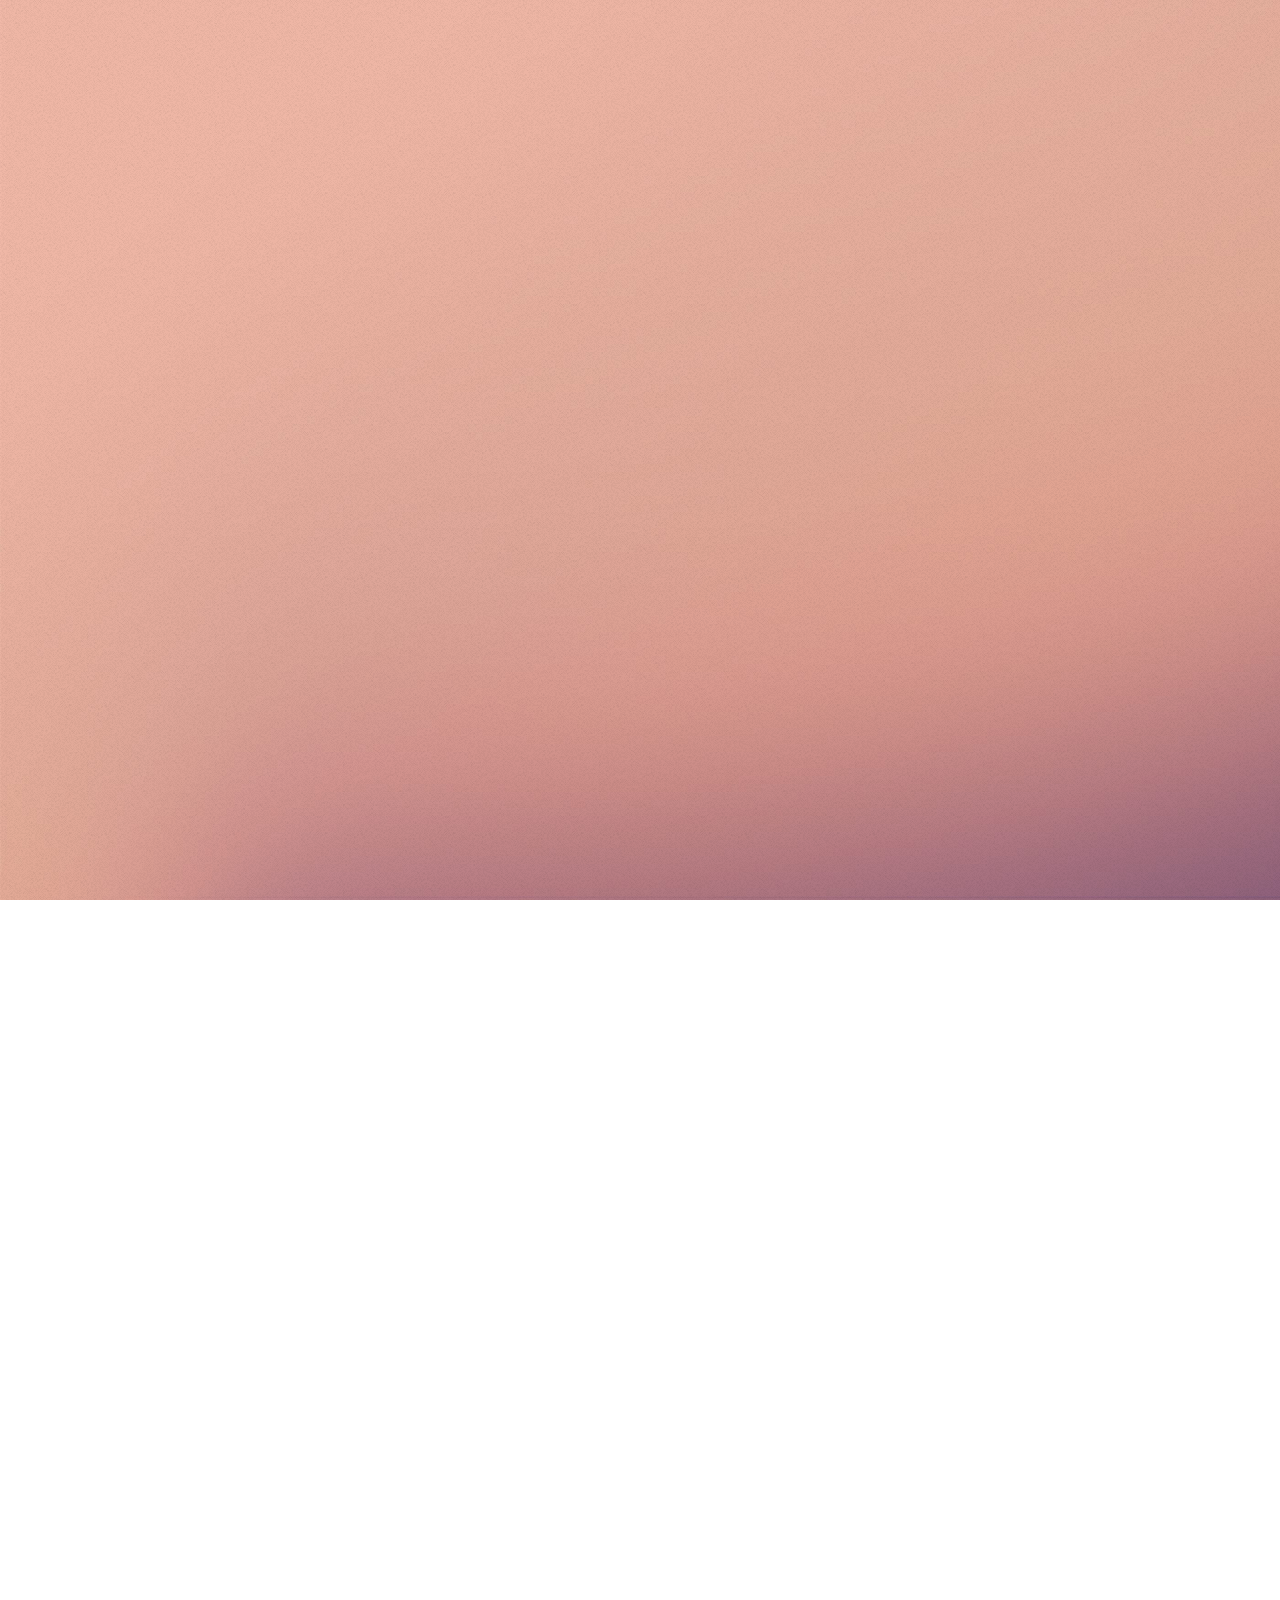
==== html5up-astral/index.html @ 2d90787c "Add files via upload" ====
<!DOCTYPE HTML>
<!--
	Astral by HTML5 UP
	html5up.net | @ajlkn
	Free for personal and commercial use under the CCA 3.0 license (html5up.net/license)
-->
<html>
	<head>
		<title>Astral by HTML5 UP</title>
		<meta charset="utf-8" />
		<meta name="viewport" content="width=device-width, initial-scale=1, user-scalable=no" />
		<link rel="stylesheet" href="assets/css/main.css" />
		<noscript><link rel="stylesheet" href="assets/css/noscript.css" /></noscript>
	</head>
	<body class="is-preload">

		<!-- Wrapper-->
			<div id="wrapper">

				<!-- Nav -->
					<nav id="nav">
						<a href="#" class="icon solid fa-home"><span>Home</span></a>
						<a href="#work" class="icon solid fa-folder"><span>Work</span></a>
						<a href="#contact" class="icon solid fa-envelope"><span>Contact</span></a>
						<a href="https://twitter.com/ajlkn" class="icon brands fa-twitter"><span>Twitter</span></a>
					</nav>

				<!-- Main -->
					<div id="main">

						<!-- Me -->
							<article id="home" class="panel intro">
								<header>
									<h1>Jane Doe</h1>
									<p>Senior Astral Projectionist</p>
								</header>
								<a href="#work" class="jumplink pic">
									<span class="arrow icon solid fa-chevron-right"><span>See my work</span></span>
									<img src="images/me.jpg" alt="" />
								</a>
							</article>

						<!-- Work -->
							<article id="work" class="panel">
								<header>
									<h2>Work</h2>
								</header>
								<p>
									Phasellus enim sapien, blandit ullamcorper elementum eu, condimentum eu elit.
									Vestibulum ante ipsum primis in faucibus orci luctus et ultrices posuere cubilia
									luctus elit eget interdum.
								</p>
								<section>
									<div class="row">
										<div class="col-4 col-6-medium col-12-small">
											<a href="#" class="image fit"><img src="images/pic01.jpg" alt=""></a>
										</div>
										<div class="col-4 col-6-medium col-12-small">
											<a href="#" class="image fit"><img src="images/pic02.jpg" alt=""></a>
										</div>
										<div class="col-4 col-6-medium col-12-small">
											<a href="#" class="image fit"><img src="images/pic03.jpg" alt=""></a>
										</div>
										<div class="col-4 col-6-medium col-12-small">
											<a href="#" class="image fit"><img src="images/pic04.jpg" alt=""></a>
										</div>
										<div class="col-4 col-6-medium col-12-small">
											<a href="#" class="image fit"><img src="images/pic05.jpg" alt=""></a>
										</div>
										<div class="col-4 col-6-medium col-12-small">
											<a href="#" class="image fit"><img src="images/pic06.jpg" alt=""></a>
										</div>
										<div class="col-4 col-6-medium col-12-small">
											<a href="#" class="image fit"><img src="images/pic07.jpg" alt=""></a>
										</div>
										<div class="col-4 col-6-medium col-12-small">
											<a href="#" class="image fit"><img src="images/pic08.jpg" alt=""></a>
										</div>
										<div class="col-4 col-6-medium col-12-small">
											<a href="#" class="image fit"><img src="images/pic09.jpg" alt=""></a>
										</div>
										<div class="col-4 col-6-medium col-12-small">
											<a href="#" class="image fit"><img src="images/pic10.jpg" alt=""></a>
										</div>
										<div class="col-4 col-6-medium col-12-small">
											<a href="#" class="image fit"><img src="images/pic11.jpg" alt=""></a>
										</div>
										<div class="col-4 col-6-medium col-12-small">
											<a href="#" class="image fit"><img src="images/pic12.jpg" alt=""></a>
										</div>
									</div>
								</section>
							</article>

						<!-- Contact -->
							<article id="contact" class="panel">
								<header>
									<h2>Contact Me</h2>
								</header>
								<form action="#" method="post">
									<div>
										<div class="row">
											<div class="col-6 col-12-medium">
												<input type="text" name="name" placeholder="Name" />
											</div>
											<div class="col-6 col-12-medium">
												<input type="text" name="email" placeholder="Email" />
											</div>
											<div class="col-12">
												<input type="text" name="subject" placeholder="Subject" />
											</div>
											<div class="col-12">
												<textarea name="message" placeholder="Message" rows="6"></textarea>
											</div>
											<div class="col-12">
												<input type="submit" value="Send Message" />
											</div>
										</div>
									</div>
								</form>
							</article>

					</div>

				<!-- Footer -->
					<div id="footer">
						<ul class="copyright">
							<li>&copy; Untitled.</li><li>Design: <a href="http://html5up.net">HTML5 UP</a></li>
						</ul>
					</div>

			</div>

		<!-- Scripts -->
			<script src="assets/js/jquery.min.js"></script>
			<script src="assets/js/browser.min.js"></script>
			<script src="assets/js/breakpoints.min.js"></script>
			<script src="assets/js/util.js"></script>
			<script src="assets/js/main.js"></script>

	</body>
</html>
---- html5up-astral/assets/css/main.css ----
@import url("https://fonts.googleapis.com/css?family=Source+Sans+Pro:300,400,300italic,400italic");
@import url("fontawesome-all.min.css");

/*
	Astral by HTML5 UP
	html5up.net | @ajlkn
	Free for personal and commercial use under the CCA 3.0 license (html5up.net/license)
*/

html, body, div, span, applet, object,
iframe, h1, h2, h3, h4, h5, h6, p, blockquote,
pre, a, abbr, acronym, address, big, cite,
code, del, dfn, em, img, ins, kbd, q, s, samp,
small, strike, strong, sub, sup, tt, var, b,
u, i, center, dl, dt, dd, ol, ul, li, fieldset,
form, label, legend, table, caption, tbody,
tfoot, thead, tr, th, td, article, aside,
canvas, details, embed, figure, figcaption,
footer, header, hgroup, menu, nav, output, ruby,
section, summary, time, mark, audio, video {
	margin: 0;
	padding: 0;
	border: 0;
	font-size: 100%;
	font: inherit;
	vertical-align: baseline;}

article, aside, details, figcaption, figure,
footer, header, hgroup, menu, nav, section {
	display: block;}

body {
	line-height: 1;
}

ol, ul {
	list-style: none;
}

blockquote, q {
	quotes: none;
}

	blockquote:before, blockquote:after, q:before, q:after {
		content: '';
		content: none;
	}

table {
	border-collapse: collapse;
	border-spacing: 0;
}

body {
	-webkit-text-size-adjust: none;
}

mark {
	background-color: transparent;
	color: inherit;
}

input::-moz-focus-inner {
	border: 0;
	padding: 0;
}

input, select, textarea {
	-moz-appearance: none;
	-webkit-appearance: none;
	-ms-appearance: none;
	appearance: none;
}

/* Row */

	.row {
		display: flex;
		flex-wrap: wrap;
		box-sizing: border-box;
		align-items: stretch;
	}

		.row > * {
			box-sizing: border-box;
		}

		.row.gtr-uniform > * > :last-child {
			margin-bottom: 0;
		}

		.row.aln-left {
			justify-content: flex-start;
		}

		.row.aln-center {
			justify-content: center;
		}

		.row.aln-right {
			justify-content: flex-end;
		}

		.row.aln-top {
			align-items: flex-start;
		}

		.row.aln-middle {
			align-items: center;
		}

		.row.aln-bottom {
			align-items: flex-end;
		}

		.row > .imp {
			order: -1;
		}

		.row > .col-1 {
			width: 8.33333%;
		}

		.row > .off-1 {
			margin-left: 8.33333%;
		}

		.row > .col-2 {
			width: 16.66667%;
		}

		.row > .off-2 {
			margin-left: 16.66667%;
		}

		.row > .col-3 {
			width: 25%;
		}

		.row > .off-3 {
			margin-left: 25%;
		}

		.row > .col-4 {
			width: 33.33333%;
		}

		.row > .off-4 {
			margin-left: 33.33333%;
		}

		.row > .col-5 {
			width: 41.66667%;
		}

		.row > .off-5 {
			margin-left: 41.66667%;
		}

		.row > .col-6 {
			width: 50%;
		}

		.row > .off-6 {
			margin-left: 50%;
		}

		.row > .col-7 {
			width: 58.33333%;
		}

		.row > .off-7 {
			margin-left: 58.33333%;
		}

		.row > .col-8 {
			width: 66.66667%;
		}

		.row > .off-8 {
			margin-left: 66.66667%;
		}

		.row > .col-9 {
			width: 75%;
		}

		.row > .off-9 {
			margin-left: 75%;
		}

		.row > .col-10 {
			width: 83.33333%;
		}

		.row > .off-10 {
			margin-left: 83.33333%;
		}

		.row > .col-11 {
			width: 91.66667%;
		}

		.row > .off-11 {
			margin-left: 91.66667%;
		}

		.row > .col-12 {
			width: 100%;
		}

		.row > .off-12 {
			margin-left: 100%;
		}

		.row.gtr-0 {
			margin-top: 0em;
			margin-left: 0em;
		}

			.row.gtr-0 > * {
				padding: 0em 0 0 0em;
			}

			.row.gtr-0.gtr-uniform {
				margin-top: 0em;
			}

				.row.gtr-0.gtr-uniform > * {
					padding-top: 0em;
				}

		.row.gtr-25 {
			margin-top: -0.3125em;
			margin-left: -0.3125em;
		}

			.row.gtr-25 > * {
				padding: 0.3125em 0 0 0.3125em;
			}

			.row.gtr-25.gtr-uniform {
				margin-top: -0.3125em;
			}

				.row.gtr-25.gtr-uniform > * {
					padding-top: 0.3125em;
				}

		.row.gtr-50 {
			margin-top: -0.625em;
			margin-left: -0.625em;
		}

			.row.gtr-50 > * {
				padding: 0.625em 0 0 0.625em;
			}

			.row.gtr-50.gtr-uniform {
				margin-top: -0.625em;
			}

				.row.gtr-50.gtr-uniform > * {
					padding-top: 0.625em;
				}

		.row {
			margin-top: -1.25em;
			margin-left: -1.25em;
		}

			.row > * {
				padding: 1.25em 0 0 1.25em;
			}

			.row.gtr-uniform {
				margin-top: -1.25em;
			}

				.row.gtr-uniform > * {
					padding-top: 1.25em;
				}

		.row.gtr-150 {
			margin-top: -1.875em;
			margin-left: -1.875em;
		}

			.row.gtr-150 > * {
				padding: 1.875em 0 0 1.875em;
			}

			.row.gtr-150.gtr-uniform {
				margin-top: -1.875em;
			}

				.row.gtr-150.gtr-uniform > * {
					padding-top: 1.875em;
				}

		.row.gtr-200 {
			margin-top: -2.5em;
			margin-left: -2.5em;
		}

			.row.gtr-200 > * {
				padding: 2.5em 0 0 2.5em;
			}

			.row.gtr-200.gtr-uniform {
				margin-top: -2.5em;
			}

				.row.gtr-200.gtr-uniform > * {
					padding-top: 2.5em;
				}

		@media screen and (max-width: 1680px) {

			.row {
				display: flex;
				flex-wrap: wrap;
				box-sizing: border-box;
				align-items: stretch;
			}

				.row > * {
					box-sizing: border-box;
				}

				.row.gtr-uniform > * > :last-child {
					margin-bottom: 0;
				}

				.row.aln-left {
					justify-content: flex-start;
				}

				.row.aln-center {
					justify-content: center;
				}

				.row.aln-right {
					justify-content: flex-end;
				}

				.row.aln-top {
					align-items: flex-start;
				}

				.row.aln-middle {
					align-items: center;
				}

				.row.aln-bottom {
					align-items: flex-end;
				}

				.row > .imp-xlarge {
					order: -1;
				}

				.row > .col-1-xlarge {
					width: 8.33333%;
				}

				.row > .off-1-xlarge {
					margin-left: 8.33333%;
				}

				.row > .col-2-xlarge {
					width: 16.66667%;
				}

				.row > .off-2-xlarge {
					margin-left: 16.66667%;
				}

				.row > .col-3-xlarge {
					width: 25%;
				}

				.row > .off-3-xlarge {
					margin-left: 25%;
				}

				.row > .col-4-xlarge {
					width: 33.33333%;
				}

				.row > .off-4-xlarge {
					margin-left: 33.33333%;
				}

				.row > .col-5-xlarge {
					width: 41.66667%;
				}

				.row > .off-5-xlarge {
					margin-left: 41.66667%;
				}

				.row > .col-6-xlarge {
					width: 50%;
				}

				.row > .off-6-xlarge {
					margin-left: 50%;
				}

				.row > .col-7-xlarge {
					width: 58.33333%;
				}

				.row > .off-7-xlarge {
					margin-left: 58.33333%;
				}

				.row > .col-8-xlarge {
					width: 66.66667%;
				}

				.row > .off-8-xlarge {
					margin-left: 66.66667%;
				}

				.row > .col-9-xlarge {
					width: 75%;
				}

				.row > .off-9-xlarge {
					margin-left: 75%;
				}

				.row > .col-10-xlarge {
					width: 83.33333%;
				}

				.row > .off-10-xlarge {
					margin-left: 83.33333%;
				}

				.row > .col-11-xlarge {
					width: 91.66667%;
				}

				.row > .off-11-xlarge {
					margin-left: 91.66667%;
				}

				.row > .col-12-xlarge {
					width: 100%;
				}

				.row > .off-12-xlarge {
					margin-left: 100%;
				}

				.row.gtr-0 {
					margin-top: 0em;
					margin-left: 0em;
				}

					.row.gtr-0 > * {
						padding: 0em 0 0 0em;
					}

					.row.gtr-0.gtr-uniform {
						margin-top: 0em;
					}

						.row.gtr-0.gtr-uniform > * {
							padding-top: 0em;
						}

				.row.gtr-25 {
					margin-top: -0.3125em;
					margin-left: -0.3125em;
				}

					.row.gtr-25 > * {
						padding: 0.3125em 0 0 0.3125em;
					}

					.row.gtr-25.gtr-uniform {
						margin-top: -0.3125em;
					}

						.row.gtr-25.gtr-uniform > * {
							padding-top: 0.3125em;
						}

				.row.gtr-50 {
					margin-top: -0.625em;
					margin-left: -0.625em;
				}

					.row.gtr-50 > * {
						padding: 0.625em 0 0 0.625em;
					}

					.row.gtr-50.gtr-uniform {
						margin-top: -0.625em;
					}

						.row.gtr-50.gtr-uniform > * {
							padding-top: 0.625em;
						}

				.row {
					margin-top: -1.25em;
					margin-left: -1.25em;
				}

					.row > * {
						padding: 1.25em 0 0 1.25em;
					}

					.row.gtr-uniform {
						margin-top: -1.25em;
					}

						.row.gtr-uniform > * {
							padding-top: 1.25em;
						}

				.row.gtr-150 {
					margin-top: -1.875em;
					margin-left: -1.875em;
				}

					.row.gtr-150 > * {
						padding: 1.875em 0 0 1.875em;
					}

					.row.gtr-150.gtr-uniform {
						margin-top: -1.875em;
					}

						.row.gtr-150.gtr-uniform > * {
							padding-top: 1.875em;
						}

				.row.gtr-200 {
					margin-top: -2.5em;
					margin-left: -2.5em;
				}

					.row.gtr-200 > * {
						padding: 2.5em 0 0 2.5em;
					}

					.row.gtr-200.gtr-uniform {
						margin-top: -2.5em;
					}

						.row.gtr-200.gtr-uniform > * {
							padding-top: 2.5em;
						}

		}

		@media screen and (max-width: 1280px) {

			.row {
				display: flex;
				flex-wrap: wrap;
				box-sizing: border-box;
				align-items: stretch;
			}

				.row > * {
					box-sizing: border-box;
				}

				.row.gtr-uniform > * > :last-child {
					margin-bottom: 0;
				}

				.row.aln-left {
					justify-content: flex-start;
				}

				.row.aln-center {
					justify-content: center;
				}

				.row.aln-right {
					justify-content: flex-end;
				}

				.row.aln-top {
					align-items: flex-start;
				}

				.row.aln-middle {
					align-items: center;
				}

				.row.aln-bottom {
					align-items: flex-end;
				}

				.row > .imp-large {
					order: -1;
				}

				.row > .col-1-large {
					width: 8.33333%;
				}

				.row > .off-1-large {
					margin-left: 8.33333%;
				}

				.row > .col-2-large {
					width: 16.66667%;
				}

				.row > .off-2-large {
					margin-left: 16.66667%;
				}

				.row > .col-3-large {
					width: 25%;
				}

				.row > .off-3-large {
					margin-left: 25%;
				}

				.row > .col-4-large {
					width: 33.33333%;
				}

				.row > .off-4-large {
					margin-left: 33.33333%;
				}

				.row > .col-5-large {
					width: 41.66667%;
				}

				.row > .off-5-large {
					margin-left: 41.66667%;
				}

				.row > .col-6-large {
					width: 50%;
				}

				.row > .off-6-large {
					margin-left: 50%;
				}

				.row > .col-7-large {
					width: 58.33333%;
				}

				.row > .off-7-large {
					margin-left: 58.33333%;
				}

				.row > .col-8-large {
					width: 66.66667%;
				}

				.row > .off-8-large {
					margin-left: 66.66667%;
				}

				.row > .col-9-large {
					width: 75%;
				}

				.row > .off-9-large {
					margin-left: 75%;
				}

				.row > .col-10-large {
					width: 83.33333%;
				}

				.row > .off-10-large {
					margin-left: 83.33333%;
				}

				.row > .col-11-large {
					width: 91.66667%;
				}

				.row > .off-11-large {
					margin-left: 91.66667%;
				}

				.row > .col-12-large {
					width: 100%;
				}

				.row > .off-12-large {
					margin-left: 100%;
				}

				.row.gtr-0 {
					margin-top: 0em;
					margin-left: 0em;
				}

					.row.gtr-0 > * {
						padding: 0em 0 0 0em;
					}

					.row.gtr-0.gtr-uniform {
						margin-top: 0em;
					}

						.row.gtr-0.gtr-uniform > * {
							padding-top: 0em;
						}

				.row.gtr-25 {
					margin-top: -0.3125em;
					margin-left: -0.3125em;
				}

					.row.gtr-25 > * {
						padding: 0.3125em 0 0 0.3125em;
					}

					.row.gtr-25.gtr-uniform {
						margin-top: -0.3125em;
					}

						.row.gtr-25.gtr-uniform > * {
							padding-top: 0.3125em;
						}

				.row.gtr-50 {
					margin-top: -0.625em;
					margin-left: -0.625em;
				}

					.row.gtr-50 > * {
						padding: 0.625em 0 0 0.625em;
					}

					.row.gtr-50.gtr-uniform {
						margin-top: -0.625em;
					}

						.row.gtr-50.gtr-uniform > * {
							padding-top: 0.625em;
						}

				.row {
					margin-top: -1.25em;
					margin-left: -1.25em;
				}

					.row > * {
						padding: 1.25em 0 0 1.25em;
					}

					.row.gtr-uniform {
						margin-top: -1.25em;
					}

						.row.gtr-uniform > * {
							padding-top: 1.25em;
						}

				.row.gtr-150 {
					margin-top: -1.875em;
					margin-left: -1.875em;
				}

					.row.gtr-150 > * {
						padding: 1.875em 0 0 1.875em;
					}

					.row.gtr-150.gtr-uniform {
						margin-top: -1.875em;
					}

						.row.gtr-150.gtr-uniform > * {
							padding-top: 1.875em;
						}

				.row.gtr-200 {
					margin-top: -2.5em;
					margin-left: -2.5em;
				}

					.row.gtr-200 > * {
						padding: 2.5em 0 0 2.5em;
					}

					.row.gtr-200.gtr-uniform {
						margin-top: -2.5em;
					}

						.row.gtr-200.gtr-uniform > * {
							padding-top: 2.5em;
						}

		}

		@media screen and (max-width: 980px) {

			.row {
				display: flex;
				flex-wrap: wrap;
				box-sizing: border-box;
				align-items: stretch;
			}

				.row > * {
					box-sizing: border-box;
				}

				.row.gtr-uniform > * > :last-child {
					margin-bottom: 0;
				}

				.row.aln-left {
					justify-content: flex-start;
				}

				.row.aln-center {
					justify-content: center;
				}

				.row.aln-right {
					justify-content: flex-end;
				}

				.row.aln-top {
					align-items: flex-start;
				}

				.row.aln-middle {
					align-items: center;
				}

				.row.aln-bottom {
					align-items: flex-end;
				}

				.row > .imp-medium {
					order: -1;
				}

				.row > .col-1-medium {
					width: 8.33333%;
				}

				.row > .off-1-medium {
					margin-left: 8.33333%;
				}

				.row > .col-2-medium {
					width: 16.66667%;
				}

				.row > .off-2-medium {
					margin-left: 16.66667%;
				}

				.row > .col-3-medium {
					width: 25%;
				}

				.row > .off-3-medium {
					margin-left: 25%;
				}

				.row > .col-4-medium {
					width: 33.33333%;
				}

				.row > .off-4-medium {
					margin-left: 33.33333%;
				}

				.row > .col-5-medium {
					width: 41.66667%;
				}

				.row > .off-5-medium {
					margin-left: 41.66667%;
				}

				.row > .col-6-medium {
					width: 50%;
				}

				.row > .off-6-medium {
					margin-left: 50%;
				}

				.row > .col-7-medium {
					width: 58.33333%;
				}

				.row > .off-7-medium {
					margin-left: 58.33333%;
				}

				.row > .col-8-medium {
					width: 66.66667%;
				}

				.row > .off-8-medium {
					margin-left: 66.66667%;
				}

				.row > .col-9-medium {
					width: 75%;
				}

				.row > .off-9-medium {
					margin-left: 75%;
				}

				.row > .col-10-medium {
					width: 83.33333%;
				}

				.row > .off-10-medium {
					margin-left: 83.33333%;
				}

				.row > .col-11-medium {
					width: 91.66667%;
				}

				.row > .off-11-medium {
					margin-left: 91.66667%;
				}

				.row > .col-12-medium {
					width: 100%;
				}

				.row > .off-12-medium {
					margin-left: 100%;
				}

				.row.gtr-0 {
					margin-top: 0em;
					margin-left: 0em;
				}

					.row.gtr-0 > * {
						padding: 0em 0 0 0em;
					}

					.row.gtr-0.gtr-uniform {
						margin-top: 0em;
					}

						.row.gtr-0.gtr-uniform > * {
							padding-top: 0em;
						}

				.row.gtr-25 {
					margin-top: -0.3125em;
					margin-left: -0.3125em;
				}

					.row.gtr-25 > * {
						padding: 0.3125em 0 0 0.3125em;
					}

					.row.gtr-25.gtr-uniform {
						margin-top: -0.3125em;
					}

						.row.gtr-25.gtr-uniform > * {
							padding-top: 0.3125em;
						}

				.row.gtr-50 {
					margin-top: -0.625em;
					margin-left: -0.625em;
				}

					.row.gtr-50 > * {
						padding: 0.625em 0 0 0.625em;
					}

					.row.gtr-50.gtr-uniform {
						margin-top: -0.625em;
					}

						.row.gtr-50.gtr-uniform > * {
							padding-top: 0.625em;
						}

				.row {
					margin-top: -1.25em;
					margin-left: -1.25em;
				}

					.row > * {
						padding: 1.25em 0 0 1.25em;
					}

					.row.gtr-uniform {
						margin-top: -1.25em;
					}

						.row.gtr-uniform > * {
							padding-top: 1.25em;
						}

				.row.gtr-150 {
					margin-top: -1.875em;
					margin-left: -1.875em;
				}

					.row.gtr-150 > * {
						padding: 1.875em 0 0 1.875em;
					}

					.row.gtr-150.gtr-uniform {
						margin-top: -1.875em;
					}

						.row.gtr-150.gtr-uniform > * {
							padding-top: 1.875em;
						}

				.row.gtr-200 {
					margin-top: -2.5em;
					margin-left: -2.5em;
				}

					.row.gtr-200 > * {
						padding: 2.5em 0 0 2.5em;
					}

					.row.gtr-200.gtr-uniform {
						margin-top: -2.5em;
					}

						.row.gtr-200.gtr-uniform > * {
							padding-top: 2.5em;
						}

		}

		@media screen and (max-width: 736px) {

			.row {
				display: flex;
				flex-wrap: wrap;
				box-sizing: border-box;
				align-items: stretch;
			}

				.row > * {
					box-sizing: border-box;
				}

				.row.gtr-uniform > * > :last-child {
					margin-bottom: 0;
				}

				.row.aln-left {
					justify-content: flex-start;
				}

				.row.aln-center {
					justify-content: center;
				}

				.row.aln-right {
					justify-content: flex-end;
				}

				.row.aln-top {
					align-items: flex-start;
				}

				.row.aln-middle {
					align-items: center;
				}

				.row.aln-bottom {
					align-items: flex-end;
				}

				.row > .imp-small {
					order: -1;
				}

				.row > .col-1-small {
					width: 8.33333%;
				}

				.row > .off-1-small {
					margin-left: 8.33333%;
				}

				.row > .col-2-small {
					width: 16.66667%;
				}

				.row > .off-2-small {
					margin-left: 16.66667%;
				}

				.row > .col-3-small {
					width: 25%;
				}

				.row > .off-3-small {
					margin-left: 25%;
				}

				.row > .col-4-small {
					width: 33.33333%;
				}

				.row > .off-4-small {
					margin-left: 33.33333%;
				}

				.row > .col-5-small {
					width: 41.66667%;
				}

				.row > .off-5-small {
					margin-left: 41.66667%;
				}

				.row > .col-6-small {
					width: 50%;
				}

				.row > .off-6-small {
					margin-left: 50%;
				}

				.row > .col-7-small {
					width: 58.33333%;
				}

				.row > .off-7-small {
					margin-left: 58.33333%;
				}

				.row > .col-8-small {
					width: 66.66667%;
				}

				.row > .off-8-small {
					margin-left: 66.66667%;
				}

				.row > .col-9-small {
					width: 75%;
				}

				.row > .off-9-small {
					margin-left: 75%;
				}

				.row > .col-10-small {
					width: 83.33333%;
				}

				.row > .off-10-small {
					margin-left: 83.33333%;
				}

				.row > .col-11-small {
					width: 91.66667%;
				}

				.row > .off-11-small {
					margin-left: 91.66667%;
				}

				.row > .col-12-small {
					width: 100%;
				}

				.row > .off-12-small {
					margin-left: 100%;
				}

				.row.gtr-0 {
					margin-top: 0em;
					margin-left: 0em;
				}

					.row.gtr-0 > * {
						padding: 0em 0 0 0em;
					}

					.row.gtr-0.gtr-uniform {
						margin-top: 0em;
					}

						.row.gtr-0.gtr-uniform > * {
							padding-top: 0em;
						}

				.row.gtr-25 {
					margin-top: -0.3125em;
					margin-left: -0.3125em;
				}

					.row.gtr-25 > * {
						padding: 0.3125em 0 0 0.3125em;
					}

					.row.gtr-25.gtr-uniform {
						margin-top: -0.3125em;
					}

						.row.gtr-25.gtr-uniform > * {
							padding-top: 0.3125em;
						}

				.row.gtr-50 {
					margin-top: -0.625em;
					margin-left: -0.625em;
				}

					.row.gtr-50 > * {
						padding: 0.625em 0 0 0.625em;
					}

					.row.gtr-50.gtr-uniform {
						margin-top: -0.625em;
					}

						.row.gtr-50.gtr-uniform > * {
							padding-top: 0.625em;
						}

				.row {
					margin-top: -1.25em;
					margin-left: -1.25em;
				}

					.row > * {
						padding: 1.25em 0 0 1.25em;
					}

					.row.gtr-uniform {
						margin-top: -1.25em;
					}

						.row.gtr-uniform > * {
							padding-top: 1.25em;
						}

				.row.gtr-150 {
					margin-top: -1.875em;
					margin-left: -1.875em;
				}

					.row.gtr-150 > * {
						padding: 1.875em 0 0 1.875em;
					}

					.row.gtr-150.gtr-uniform {
						margin-top: -1.875em;
					}

						.row.gtr-150.gtr-uniform > * {
							padding-top: 1.875em;
						}

				.row.gtr-200 {
					margin-top: -2.5em;
					margin-left: -2.5em;
				}

					.row.gtr-200 > * {
						padding: 2.5em 0 0 2.5em;
					}

					.row.gtr-200.gtr-uniform {
						margin-top: -2.5em;
					}

						.row.gtr-200.gtr-uniform > * {
							padding-top: 2.5em;
						}

		}

/* Basic */

	html {
		box-sizing: border-box;
	}

	*, *:before, *:after {
		box-sizing: inherit;
	}

	body {
		background-image: url("images/overlay.png"), url("images/bg.jpg");
		background-repeat: repeat, no-repeat;
		background-size: auto, 100% 100%;
		background-attachment: fixed;
		overflow-y: scroll;
	}

		body.is-preload *, body.is-preload *:before, body.is-preload *:after {
			-moz-animation: none !important;
			-webkit-animation: none !important;
			-ms-animation: none !important;
			animation: none !important;
			-moz-transition: none !important;
			-webkit-transition: none !important;
			-ms-transition: none !important;
			transition: none !important;
		}

	body, input, textarea, select {
		font-family: 'Source Sans Pro', sans-serif;
		font-weight: 300;
		color: #777777;
		font-size: 20pt;
		line-height: 1.75em;
	}

		@media screen and (max-width: 1680px) {

			body, input, textarea, select {
				font-size: 15pt;
			}

		}

		@media screen and (max-width: 1280px) {

			body, input, textarea, select {
				font-size: 14pt;
			}

		}

		@media screen and (max-width: 736px) {

			body, input, textarea, select {
				font-size: 12pt;
			}

		}

		@media screen and (max-width: 360px) {

			body, input, textarea, select {
				font-size: 11pt;
			}

		}

	strong, b, h1, h2, h3, h4, h5, h6 {
		font-weight: 400;
		color: #363636;
	}

	h1 {
		font-size: 2.4em;
		letter-spacing: -0.015em;
	}

	h2 {
		font-size: 1.8em;
		letter-spacing: -0.015em;
	}

	h3, h4, h5, h6 {
		font-size: 1.25em;
		letter-spacing: -0.015em;
	}

	@media screen and (max-width: 736px) {

		h1 {
			font-size: 1.75em;
		}

		h2 {
			font-size: 1.375em;
		}

		h3, h4, h5, h6 {
			font-size: 1em;
		}

	}

	blockquote {
		border-left: solid 0.5em #ddd;
		padding: 1em 0 1em 2em;
		font-style: italic;
	}

	em, i {
		font-style: italic;
	}

	hr {
		border: 0;
		border-top: solid 1px #ddd;
		padding: 1.5em 0 0 0;
		margin: 1.75em 0 0 0;
	}

	sub {
		position: relative;
		top: 0.5em;
		font-size: 0.8em;
	}

	sup {
		position: relative;
		top: -0.5em;
		font-size: 0.8em;
	}

	br.clear {
		clear: both;
	}

	p, ul, ol, dl, table, blockquote, form {
		margin-bottom: 2em;
	}

/* Table */

	table {
		width: 100%;
	}

		table.default tbody tr {
			border-bottom: solid 1px #f4f4f4;
		}

		table.default td {
			padding: 0.5em 1em 0.5em 1em;
		}

		table.default th {
			text-align: left;
			font-weight: 400;
			padding: 0.5em 1em 0.5em 1em;
		}

		table.default thead {
			border-bottom: solid 2px #f4f4f4;
		}

/* Form */

	form label {
		display: block;
		font-weight: 400;
		color: #363636;
		margin: 0 0 1em 0;
	}

	form input[type="text"],
	form input[type="email"],
	form input[type="password"],
	form select,
	form textarea {
		-webkit-appearance: none;
		border: 0;
		background: #f4f4f4;
		padding: 0.75em;
		width: 100%;
		-moz-transition: background-color .25s ease-in-out;
		-webkit-transition: background-color .25s ease-in-out;
		-ms-transition: background-color .25s ease-in-out;
		transition: background-color .25s ease-in-out;
	}

		form input[type="text"]:focus,
		form input[type="email"]:focus,
		form input[type="password"]:focus,
		form select:focus,
		form textarea:focus {
			background: #f8f8f8;
		}

	form input[type="text"],
	form input[type="email"],
	form input[type="password"],
	form select {
		line-height: 1.35em;
	}

	form ::-webkit-input-placeholder {
		color: #999;
	}

	form :-moz-placeholder {
		color: #999;
	}

	form ::-moz-placeholder {
		color: #999;
	}

	form :-ms-input-placeholder {
		color: #999;
	}

/* Section/Article */

	section, article {
		margin-bottom: 3em;
	}

		section > :last-child, section:last-child, article > :last-child, article:last-child {
			margin-bottom: 0;
		}

	header {
		margin: 0 0 1.5em 0;
	}

		header > p {
			margin: 0.5em 0 0 0;
			color: #aaa;
		}

		@media screen and (max-width: 736px) {

			header {
				margin: 0 0 1em 0;
			}

		}

/* Image */

	.image {
		display: inline-block;
	}

		.image img {
			display: block;
			width: 100%;
		}

		.image.fit {
			display: block;
			width: 100%;
		}

		.image.featured {
			display: block;
			width: 100%;
			margin: 0 0 2em 0;
		}

		.image.left {
			float: left;
			margin: 0 2em 2em 0;
		}

		.image.centered {
			display: block;
			margin: 0 0 2em 0;
		}

			.image.centered img {
				margin: 0 auto;
				width: auto;
			}

/* Button */

	input[type="button"],
	input[type="submit"],
	input[type="reset"],
	button,
	.button {
		-moz-transition: background-color .25s ease-in-out;
		-webkit-transition: background-color .25s ease-in-out;
		-ms-transition: background-color .25s ease-in-out;
		transition: background-color .25s ease-in-out;
		-webkit-appearance: none;
		display: inline-block;
		background-color: #222222;
		color: #ffffff;
		border: 0;
		cursor: pointer;
		outline: 0;
		padding: 0.7em 1.5em 0.7em 1.5em;
	}

		input[type="button"]:hover,
		input[type="submit"]:hover,
		input[type="reset"]:hover,
		button:hover,
		.button:hover {
			background-color: #333333;
		}

		input[type="button"]:active,
		input[type="submit"]:active,
		input[type="reset"]:active,
		button:active,
		.button:active {
			background-color: #444444;
		}

		input[type="button"].alt,
		input[type="submit"].alt,
		input[type="reset"].alt,
		button.alt,
		.button.alt {
			background-color: #777777;
		}

			input[type="button"].alt:hover,
			input[type="submit"].alt:hover,
			input[type="reset"].alt:hover,
			button.alt:hover,
			.button.alt:hover {
				background-color: #888888;
			}

			input[type="button"].alt:active,
			input[type="submit"].alt:active,
			input[type="reset"].alt:active,
			button.alt:active,
			.button.alt:active {
				background-color: #999999;
			}

		input[type="button"].small,
		input[type="submit"].small,
		input[type="reset"].small,
		button.small,
		.button.small {
			font-size: 0.75em;
		}

		input[type="button"].large,
		input[type="submit"].large,
		input[type="reset"].large,
		button.large,
		.button.large {
			font-size: 1.25em;
			padding: 0.5em 1.25em 0.5em 1.25em;
		}

		input[type="button"].xlarge,
		input[type="submit"].xlarge,
		input[type="reset"].xlarge,
		button.xlarge,
		.button.xlarge {
			font-size: 1.5em;
			padding: 0.5em 1.25em 0.5em 1.25em;
		}

		@media screen and (max-width: 736px) {

			input[type="button"],
			input[type="submit"],
			input[type="reset"],
			button,
			.button {
				width: 100%;
			}

		}

/* List */

	ul {
		list-style: disc;
		padding-left: 1em;
	}

		ul li {
			padding-left: 0.5em;
		}

	ol {
		list-style: decimal;
		padding-left: 1.25em;
	}

		ol li {
			padding-left: 0.25em;
		}

/* Actions */

	ul.actions {
		list-style: none;
		padding-left: 0;
	}

		ul.actions li {
			display: inline-block;
			padding-left: 0;
			margin: 0 0 0 0.5em;
		}

			ul.actions li:first-child {
				margin-left: 0;
			}

		@media screen and (max-width: 736px) {

			ul.actions li {
				display: block;
				margin: 0.75em 0 0 0;
			}

				ul.actions li:first-child {
					margin-top: 0;
				}

		}

/* Icons */

	.icon {
		text-decoration: none;
		position: relative;
		text-decoration: none;
	}

		.icon:before {
			-moz-osx-font-smoothing: grayscale;
			-webkit-font-smoothing: antialiased;
			display: inline-block;
			font-style: normal;
			font-variant: normal;
			text-rendering: auto;
			line-height: 1;
			text-transform: none !important;
			font-family: 'Font Awesome 5 Free';
			font-weight: 400;
		}

		.icon.solid:before {
			font-weight: 900;
		}

		.icon.brands:before {
			font-family: 'Font Awesome 5 Brands';
		}

		.icon:before {
			line-height: inherit;
		}

		.icon > .label {
			display: none;
		}

/* Nav */

	#nav {
		text-align: center;
		height: 4.25em;
		cursor: default;
	}

		#nav a {
			position: relative;
			display: inline-block;
			color: #ffffff;
			width: 1em;
			height: 1em;
			line-height: 0.9em;
			font-size: 2.5em;
			margin: 0 0.25em 0 0.25em;
			opacity: 0.35;
			outline: 0;
			-moz-transition: opacity .25s ease-in-out;
			-webkit-transition: opacity .25s ease-in-out;
			-ms-transition: opacity .25s ease-in-out;
			transition: opacity .25s ease-in-out;
		}

			#nav a.icon:before {
				padding-right: 0;
			}

			#nav a:before {
				font-size: 0.8em;
			}

			#nav a:after {
				content: '';
				display: block;
				position: absolute;
				left: 50%;
				bottom: -0.75em;
				margin-left: -0.5em;
				border-bottom: solid 0em #ffffff;
				border-left: solid 0.5em transparent;
				border-right: solid 0.5em transparent;
				-moz-transition: border-bottom-width .25s ease-in-out;
				-webkit-transition: border-bottom-width .25s ease-in-out;
				-ms-transition: border-bottom-width .25s ease-in-out;
				transition: border-bottom-width .25s ease-in-out;
			}

			#nav a span {
				display: block;
				position: absolute;
				background: #222222;
				color: #ffffff;
				top: -2.75em;
				font-size: 0.3em;
				height: 2.25em;
				line-height: 2.25em;
				left: 50%;
				opacity: 0;
				-moz-transition: opacity .25s ease-in-out;
				-webkit-transition: opacity .25s ease-in-out;
				-ms-transition: opacity .25s ease-in-out;
				transition: opacity .25s ease-in-out;
				width: 5.5em;
				margin-left: -2.75em;
			}

				#nav a span:after {
					content: '';
					display: block;
					position: absolute;
					bottom: -0.4em;
					left: 50%;
					margin-left: -0.6em;
					border-top: solid 0.6em #222222;
					border-left: solid 0.6em transparent;
					border-right: solid 0.6em transparent;
				}

			#nav a:hover {
				opacity: 1.0;
			}

				#nav a:hover span {
					opacity: 1.0;
				}

			#nav a.active {
				opacity: 1.0;
			}

				#nav a.active:after {
					border-bottom-width: 0.5em;
				}

		@media screen and (max-width: 980px) {

			#nav a span {
				display: none;
			}

		}

/* Wrapper */

	#wrapper {
		width: 45em;
		margin: 0 auto;
		min-height: 100vh;
		max-width: 100%;
		padding: 4em 0;
		display: -moz-flex;
		display: -webkit-flex;
		display: -ms-flex;
		display: flex;
		-moz-flex-direction: column;
		-webkit-flex-direction: column;
		-ms-flex-direction: column;
		flex-direction: column;
		-moz-align-items: center;
		-webkit-align-items: center;
		-ms-align-items: center;
		align-items: center;
		-moz-justify-content: center;
		-webkit-justify-content: center;
		-ms-justify-content: center;
		justify-content: center;
		-moz-transition: opacity 1s ease-in-out;
		-webkit-transition: opacity 1s ease-in-out;
		-ms-transition: opacity 1s ease-in-out;
		transition: opacity 1s ease-in-out;
	}

		body.is-preload #wrapper {
			opacity: 0;
		}

		@media screen and (max-width: 1280px) {

			#wrapper {
				padding: 3em 0;
				max-width: calc(100% - 6em);
			}

		}

		@media screen and (max-width: 980px) {

			#wrapper {
				padding: 1.5em 0;
				max-width: calc(100% - 8em);
			}

		}

		@media screen and (max-width: 736px) {

			#wrapper {
				padding: 1em 0;
				max-width: calc(100% - 2em);
			}

		}

		@media screen and (max-width: 360px) {

			#wrapper {
				padding: 1em 0;
				max-width: 100%;
			}

		}

/* Main */

	#main {
		position: relative;
		overflow: hidden;
		width: 100%;
		background: #ffffff;
		box-shadow: 0px 1px 0px 0px rgba(0, 0, 0, 0.25);
		-moz-transition: min-height 0.5s ease-in-out, max-height 0.5s ease-in-out;
		-webkit-transition: min-height 0.5s ease-in-out, max-height 0.5s ease-in-out;
		-ms-transition: min-height 0.5s ease-in-out, max-height 0.5s ease-in-out;
		transition: min-height 0.5s ease-in-out, max-height 0.5s ease-in-out;
	}

		#main > .panel {
			-moz-transition: opacity 0.25s ease-in-out;
			-webkit-transition: opacity 0.25s ease-in-out;
			-ms-transition: opacity 0.25s ease-in-out;
			transition: opacity 0.25s ease-in-out;
			margin-bottom: 0;
			position: relative;
			padding: 3.5em 2.5em 2.5em 2.5em;
			width: 100%;
		}

			#main > .panel.inactive {
				opacity: 0;
			}

			@media screen and (max-width: 736px) {

				#main > .panel {
					padding: 2em 1.5em 1.5em 1.5em;
				}

			}

			#main > .panel.intro {
				padding: 0;
				height: 20em;
				display: -moz-flex;
				display: -webkit-flex;
				display: -ms-flex;
				display: flex;
				-moz-flex-direction: row;
				-webkit-flex-direction: row;
				-ms-flex-direction: row;
				flex-direction: row;
				-moz-align-items: center;
				-webkit-align-items: center;
				-ms-align-items: center;
				align-items: center;
			}

				#main > .panel.intro .pic {
					text-decoration: none;
					position: relative;
					-moz-flex-grow: 0;
					-webkit-flex-grow: 0;
					-ms-flex-grow: 0;
					flex-grow: 0;
					-moz-flex-shrink: 0;
					-webkit-flex-shrink: 0;
					-ms-flex-shrink: 0;
					flex-shrink: 0;
					width: 17em;
					height: 100%;
				}

					#main > .panel.intro .pic:before {
						content: '';
						position: absolute;
						top: 0;
						left: 0;
						background: url("images/overlay.png");
						width: 100%;
						height: 100%;
						z-index: 1;
					}

					#main > .panel.intro .pic img {
						position: relative;
						display: block;
						position: absolute;
						top: 0;
						left: 0;
						width: 100%;
						height: 100%;
						-moz-object-fit: cover;
						-webkit-object-fit: cover;
						-ms-object-fit: cover;
						object-fit: cover;
						-moz-object-position: center;
						-webkit-object-position: center;
						-ms-object-position: center;
						object-position: center;
					}

					#main > .panel.intro .pic .arrow {
						display: block;
						position: absolute;
						right: 0;
						top: 50%;
						margin-top: -1.375em;
						width: 2.75em;
						height: 2.75em;
						background: #000;
						background: rgba(0, 0, 0, 0.75);
						color: #ffffff;
						text-align: center;
						line-height: 2.75em;
						font-size: 1.5em;
						z-index: 1;
						-moz-transition: width .15s ease-in-out, padding-right .15s ease-in-out;
						-webkit-transition: width .15s ease-in-out, padding-right .15s ease-in-out;
						-ms-transition: width .15s ease-in-out, padding-right .15s ease-in-out;
						transition: width .15s ease-in-out, padding-right .15s ease-in-out;
					}

						#main > .panel.intro .pic .arrow:before {
							position: relative;
							padding-right: 0;
							top: 0.125em;
						}

						#main > .panel.intro .pic .arrow span {
							display: block;
							text-indent: -9999px;
						}

					#main > .panel.intro .pic:hover .arrow {
						width: 3em;
						padding-right: 0.25em;
					}

				#main > .panel.intro header {
					-moz-flex-grow: 1;
					-webkit-flex-grow: 1;
					-ms-flex-grow: 1;
					flex-grow: 1;
					-moz-flex-shrink: 1;
					-webkit-flex-shrink: 1;
					-ms-flex-shrink: 1;
					flex-shrink: 1;
					padding: 3.5em 2.5em;
					margin-bottom: 0;
					width: 100%;
				}

					#main > .panel.intro header h1 {
						line-height: 1.25em;
						margin-bottom: 0;
					}

					#main > .panel.intro header p {
						letter-spacing: -0.015em;
						font-size: 1.25em;
						margin: 0.25em 0 0 0;
					}

				@media screen and (max-width: 980px) {

					#main > .panel.intro {
						-moz-flex-direction: column;
						-webkit-flex-direction: column;
						-ms-flex-direction: column;
						flex-direction: column;
						height: auto;
					}

						#main > .panel.intro .pic {
							height: 25em;
							width: 100%;
						}

						#main > .panel.intro header {
							padding: 4em;
							text-align: center;
						}

				}

				@media screen and (max-width: 736px) {

					#main > .panel.intro .pic {
						height: 20em;
					}

					#main > .panel.intro header {
						padding: 2.75em 2em 2.5em 2em;
					}

						#main > .panel.intro header p {
							font-size: 1em;
							margin: 0.25em 0 0 0;
						}

				}

/* Footer */

	#footer {
		color: rgba(255, 255, 255, 0.45);
		text-align: center;
		padding: 2em 0 0 0;
		font-size: 0.75em;
	}

		#footer a {
			color: #ddd;
			color: rgba(255, 255, 255, 0.65);
			-moz-transition: color .25s ease-in-out;
			-webkit-transition: color .25s ease-in-out;
			-ms-transition: color .25s ease-in-out;
			transition: color .25s ease-in-out;
		}

			#footer a:hover {
				color: white;
			}

		#footer .copyright {
			list-style: none;
			padding-left: 0;
		}

			#footer .copyright li {
				display: inline-block;
				padding-left: 1em;
				margin-left: 1em;
				border-left: solid 1px rgba(255, 255, 255, 0.25);
				line-height: 1;
			}

				#footer .copyright li:first-child {
					padding-left: 0;
					margin-left: 0;
					border-left: 0;
				}

		@media screen and (max-width: 736px) {

			#footer .copyright li {
				padding-left: 0.5em;
				margin-left: 0.5em;
			}

		}
---- html5up-astral/assets/css/noscript.css ----
/*
	Astral by HTML5 UP
	html5up.net | @ajlkn
	Free for personal and commercial use under the CCA 3.0 license (html5up.net/license)
*/

/* Wrapper */

	#wrapper {
		opacity: 1 !important;
	}

/* Nav */

	#nav a {
		opacity: 1.0;
	}

		#nav a:before, #nav a:after {
			display: none;
		}

		#nav a span {
			top: 0;
			opacity: 1.0;
		}

			#nav a span:after {
				display: none;
			}

/* Main */

	#main {
		background: none;
		box-shadow: none;
	}

		#main > .panel {
			background: #ffffff;
			margin-bottom: 2em;
		}

			#main > .panel:last-child {
				margin-bottom: 0;
			}
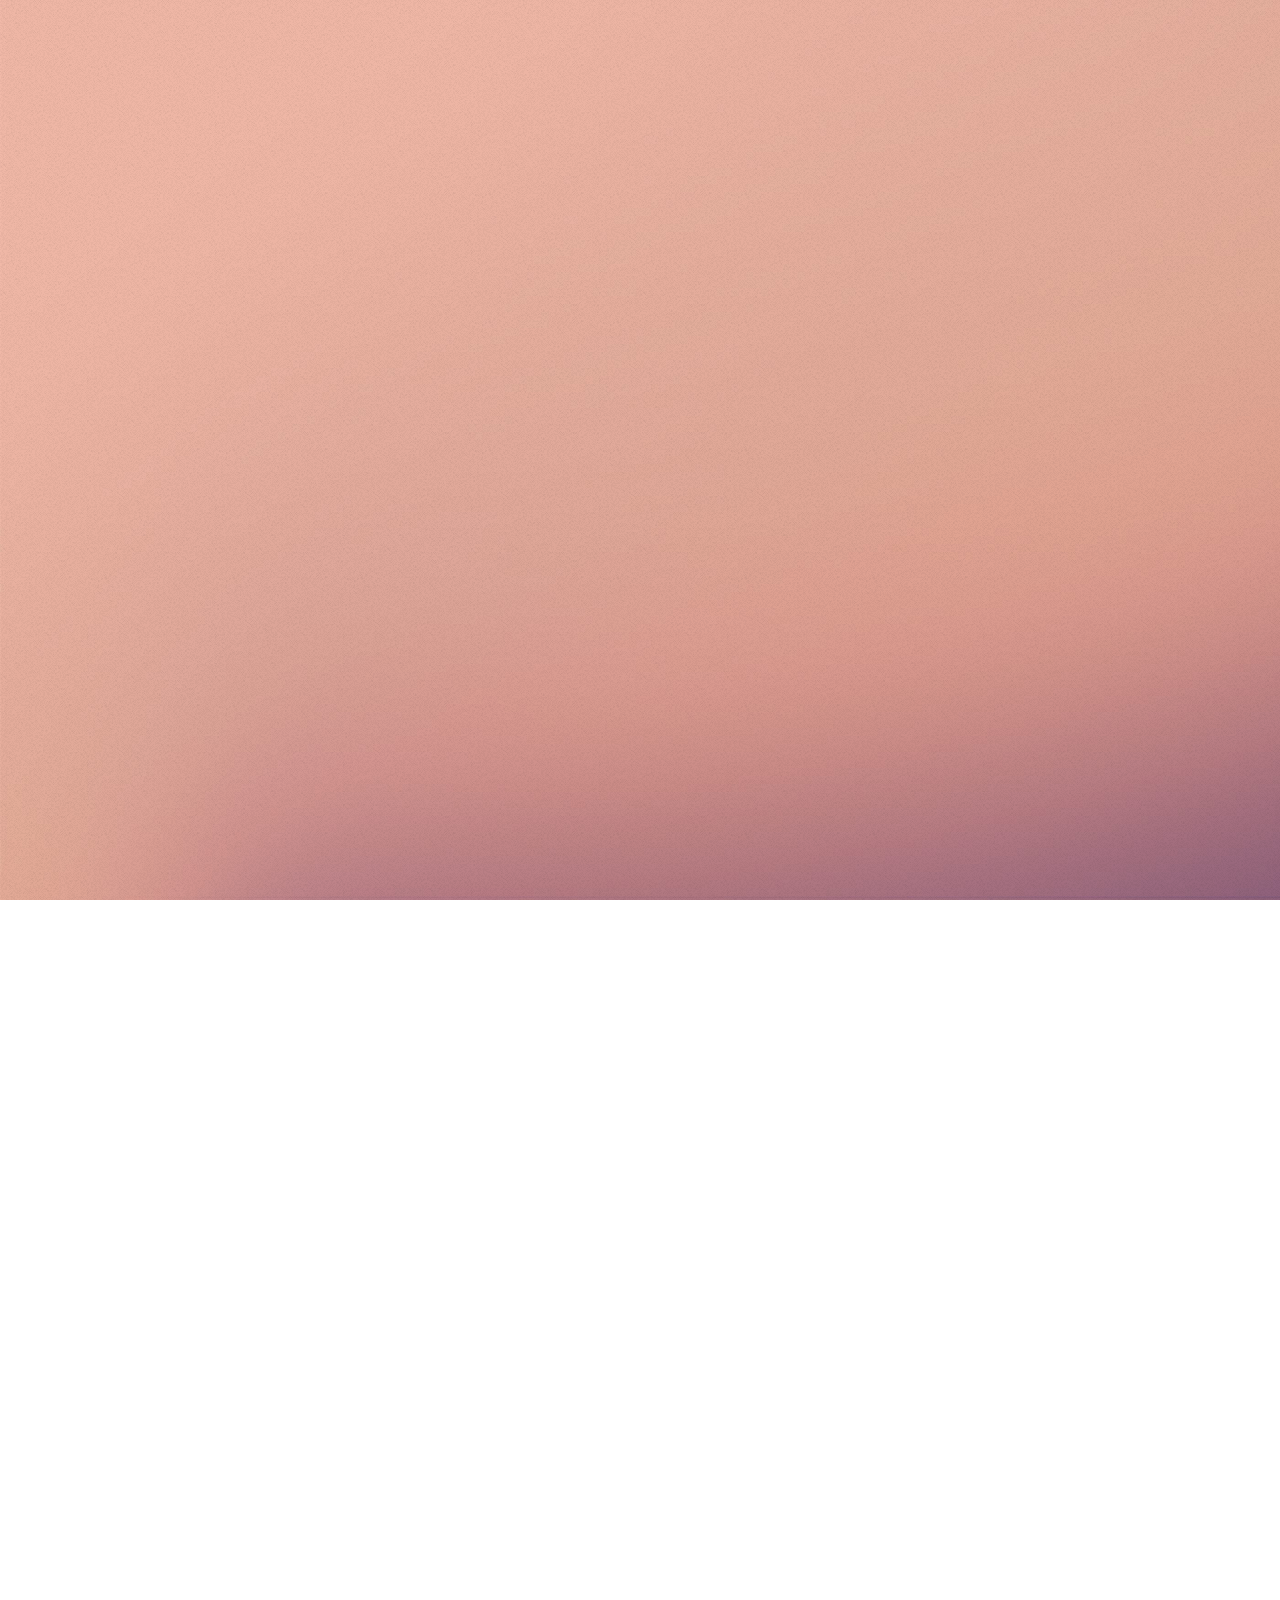
==== commit c50754b9: "changed copy" ====
--- a/html5up-astral/index.html
+++ b/html5up-astral/index.html
@@ -31,8 +31,8 @@
 						<!-- Me -->
 							<article id="home" class="panel intro">
 								<header>
-									<h1>Jane Doe</h1>
-									<p>Senior Astral Projectionist</p>
+									<h1>Meg Rocky-Stanley</h1>
+									<p>Web Developer</p>
 								</header>
 								<a href="#work" class="jumplink pic">
 									<span class="arrow icon solid fa-chevron-right"><span>See my work</span></span>
@@ -46,9 +46,7 @@
 									<h2>Work</h2>
 								</header>
 								<p>
-									Phasellus enim sapien, blandit ullamcorper elementum eu, condimentum eu elit.
-									Vestibulum ante ipsum primis in faucibus orci luctus et ultrices posuere cubilia
-									luctus elit eget interdum.
+									This is where my work will be once I have some
 								</p>
 								<section>
 									<div class="row">
